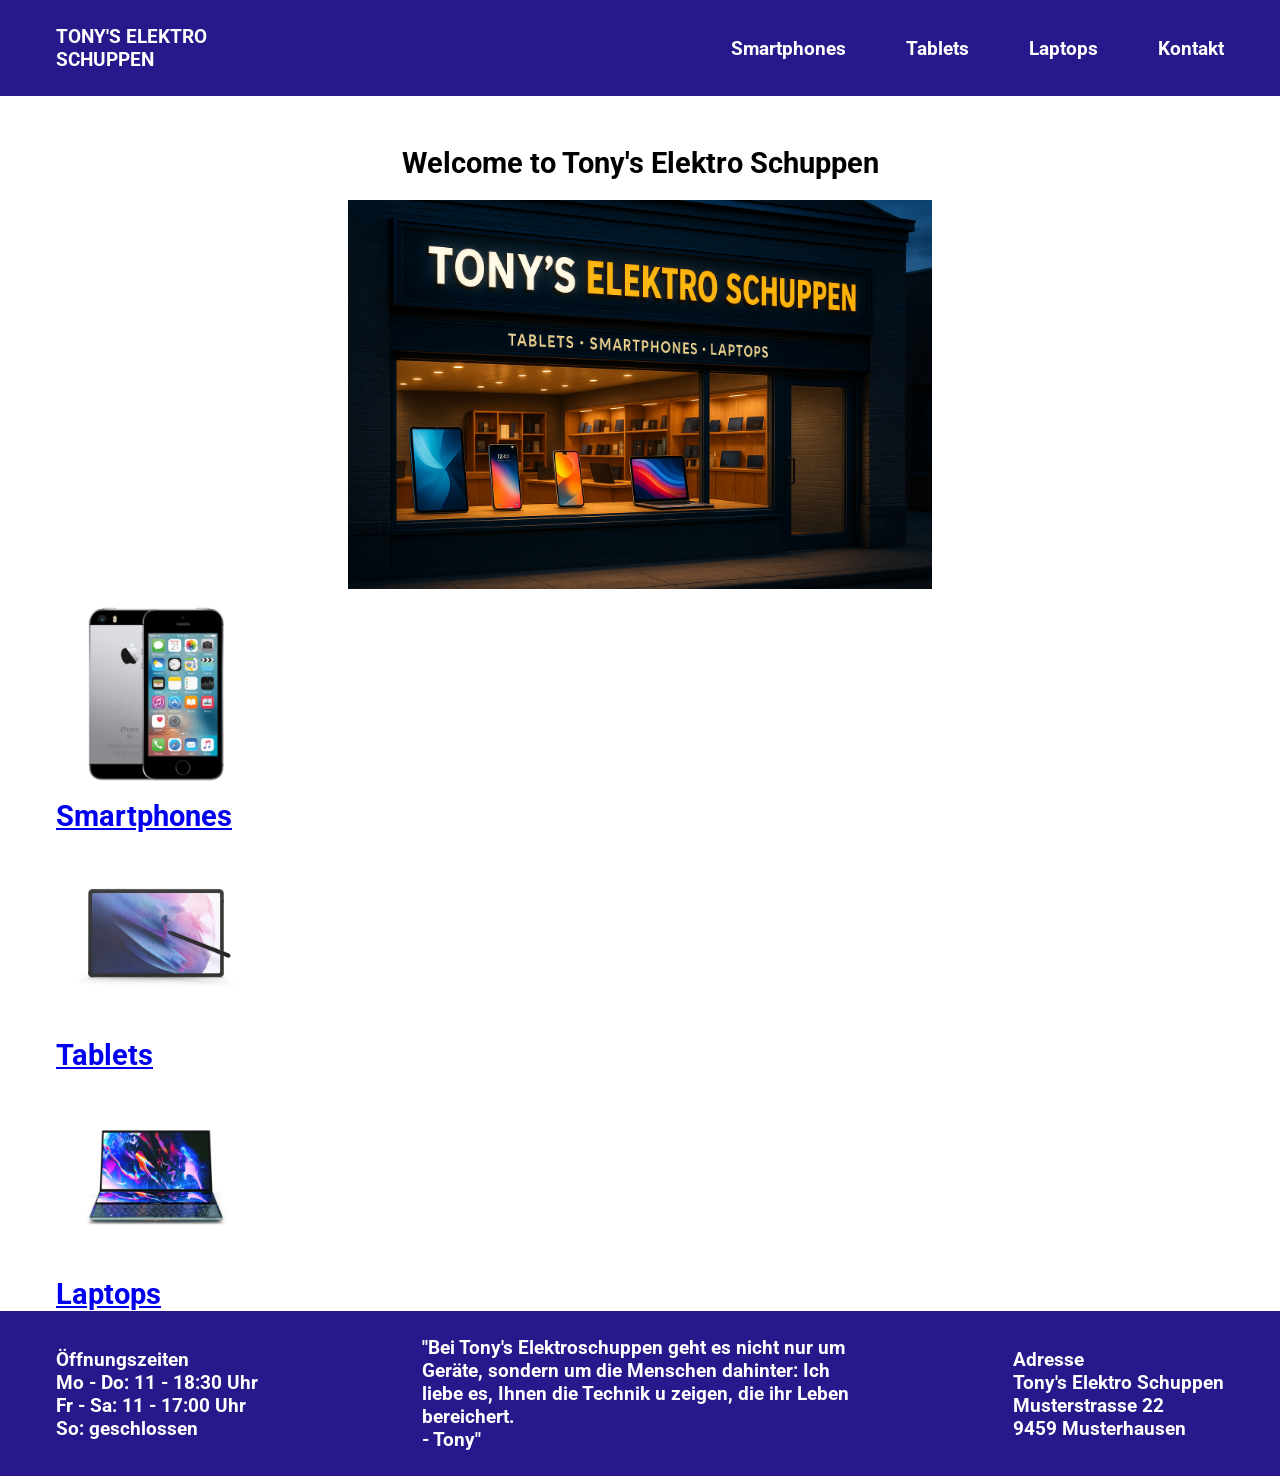
==== index.html @ 479a23b1 "Fehlerbehebung im HTML und im CSS" ====
<!doctype html>
<html lang="en">
  <head>
    <meta charset="UTF-8" />
    <meta name="viewport" content="width=device-width, initial-scale=1.0" />
    <title>Tonys Elektro Schuppen</title>
    <link rel="stylesheet" href="styles.css" />
    <link rel="preconnect" href="https://fonts.googleapis.com" />
    <link rel="preconnect" href="https://fonts.gstatic.com" crossorigin />
    <link
      href="https://fonts.googleapis.com/css2?family=Roboto:ital,wght@0,100..900;1,100..900&display=swap"
      rel="stylesheet"
    />
  </head>
  <body>
    <header>
      <nav class="container">
        <div class="header-index">
          <a href="index.html">
            <p>
              TONY'S ELEKTRO <br />
              SCHUPPEN
            </p>
          </a>

          <ul class="links">
            <li>
              <a href="html-Seiten/smartphones.html">Smartphones</a>
            </li>

            <li>
              <a href="html-Seiten/tablets.html">Tablets</a>
            </li>

            <li>
              <a href="html-Seiten/laptops.html">Laptops</a>
            </li>

            <li>
              <a href="html-Seiten/kontakt.html">Kontakt</a>
            </li>
          </ul>
        </div>
      </nav>
    </header>

    <main class="container">
      <article class="title-index">
        <h1>Welcome to Tony's Elektro Schuppen</h1>
        <img
          src="assets/tonys-pizza-schuppen.png"
          alt="Tony's Elektro Schuppen als Laden"
        />
      </article>
      <!-- Für CSS alle heights von den bildern entfernen da alle height usw. im CSS gesagt wird wie es aussehen soll -->
      <article>
        <a href="html-Seiten/smartphones.html"
          ><img src="assets/smartphone.webp" height="200" alt="Smartphones" />
          <h2>Smartphones</h2></a
        >
      </article>

      <article>
        <a href="html-Seiten/tablets.html"
          ><img src="assets/tablet2.webp" height="200" alt="Tablets" />
          <h2>Tablets</h2></a
        >
      </article>

      <article>
        <a href="html-Seiten/laptops.html"
          ><img src="assets/laptop2.webp" height="200" alt="Laptops" />
          <h2>Laptops</h2>
        </a>
      </article>
    </main>

    <footer>
      <div class="container">
        <article class="footer-index">
          <p>
            Öffnungszeiten <br />
            Mo - Do: 11 - 18:30 Uhr <br />
            Fr - Sa: 11 - 17:00 Uhr <br />
            So: geschlossen
          </p>
          <p>
            "Bei Tony's Elektroschuppen geht es nicht nur um <br />
            Geräte, sondern um die Menschen dahinter: Ich <br />
            liebe es, Ihnen die Technik u zeigen, die ihr Leben <br />
            bereichert. <br />
            - Tony"
          </p>

          <p>
            Adresse <br />
            Tony's Elektro Schuppen <br />
            Musterstrasse 22 <br />
            9459 Musterhausen
          </p>
        </article>
      </div>
    </footer>
  </body>
</html>
---- styles.css ----
*,
*::before,
*::after {
  box-sizing: border-box;
  padding: 0;
  margin: 0;
  max-width: 100%;
}

.container {
  max-width: 1200px;
  padding-left: 16px;
  padding-right: 16px;
  margin-left: auto;
  margin-right: auto;
}

body {
  font-family: "Roboto", sans-serif;
  font-size: larger;
  font-weight: bold;
}

header {
  background: rgb(39, 25, 139);
  color: white;
  padding-top: 25px;
  padding-bottom: 25px;
}

header a {
  color: white;
  text-decoration: none;
}

.header-index a:hover {
  text-decoration: underline;
}

.links {
  display: flex;
  justify-content: flex-end;
  gap: 60px;
  list-style: none;
  padding: 0;
  margin: 0;
  flex-wrap: wrap;
}

.header-index {
  display: flex;
  justify-content: space-between;
  align-items: center;
}

.title-index {
  text-align: center;
  padding-top: 50px;
}

.title-index img {
  padding-top: 20px;
  width: 50%;
  height: auto;
  display: inline-block;
}

footer {
  gap: 20px;
  background: rgb(39, 25, 139);
  color: white;
  padding-top: 25px;
  padding-bottom: 25px;
}

.footer-index {
  display: flex;
  justify-content: space-between;
  align-items: center;
}

/*Media sachen einfügen*/
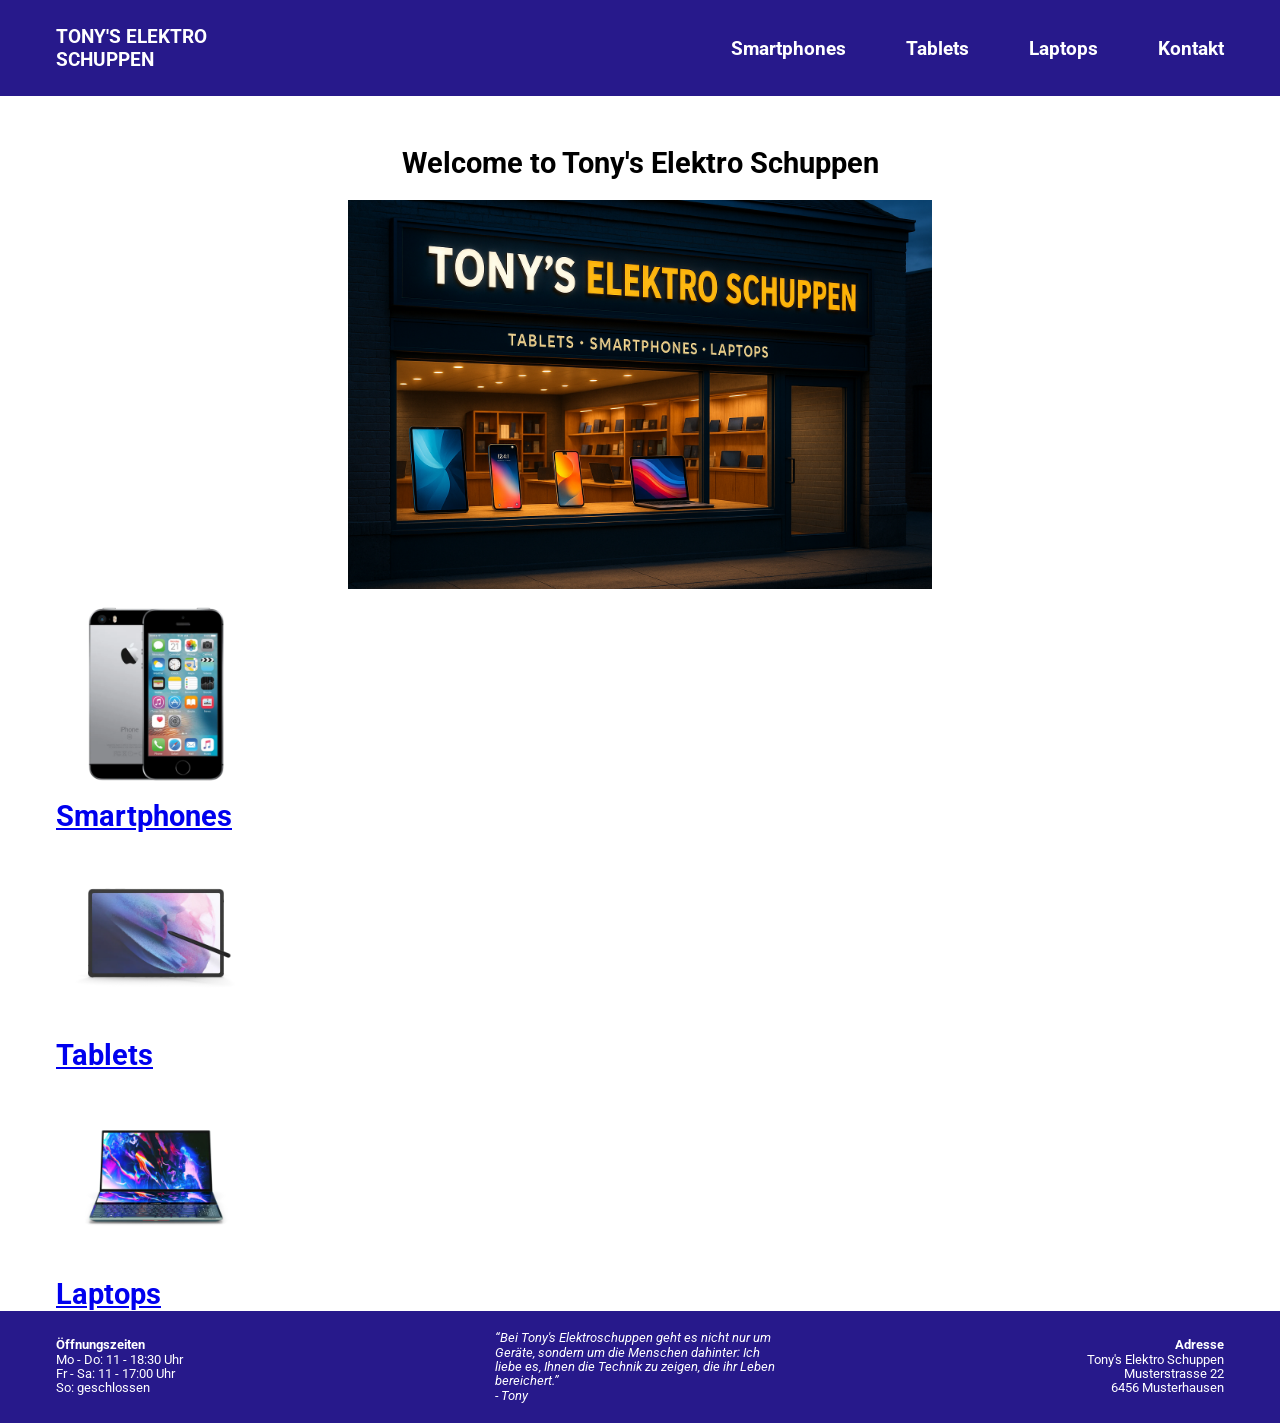
==== commit 15681bfe: "Responsiveness, und Mains von Laptops, Smartphones und Tablets" ====
--- a/index.html
+++ b/index.html
@@ -11,6 +11,7 @@
       href="https://fonts.googleapis.com/css2?family=Roboto:ital,wght@0,100..900;1,100..900&display=swap"
       rel="stylesheet"
     />
+    <meta name="viewport" content="width=device-width, initial-scale=1.0" />
   </head>
   <body>
     <header>
@@ -79,24 +80,25 @@
       <div class="container">
         <article class="footer-index">
           <p>
-            Öffnungszeiten <br />
+            <span class="oeffnung">Öffnungszeiten</span><br />
             Mo - Do: 11 - 18:30 Uhr <br />
             Fr - Sa: 11 - 17:00 Uhr <br />
             So: geschlossen
           </p>
-          <p>
-            "Bei Tony's Elektroschuppen geht es nicht nur um <br />
+
+          <p class="zitat">
+            “Bei Tony's Elektroschuppen geht es nicht nur um <br />
             Geräte, sondern um die Menschen dahinter: Ich <br />
-            liebe es, Ihnen die Technik u zeigen, die ihr Leben <br />
-            bereichert. <br />
-            - Tony"
+            liebe es, Ihnen die Technik zu zeigen, die ihr Leben <br />
+            bereichert.” <br />
+            - Tony
           </p>
 
-          <p>
-            Adresse <br />
+          <p class="address">
+            <span class="oeffnung">Adresse</span> <br />
             Tony's Elektro Schuppen <br />
             Musterstrasse 22 <br />
-            9459 Musterhausen
+            6456 Musterhausen
           </p>
         </article>
       </div>
--- a/styles.css
+++ b/styles.css
@@ -21,6 +21,98 @@
   font-weight: bold;
 }
 
+.titelsmart {
+  display: flex;
+  justify-content: center;
+  padding-bottom: 50px;
+  padding-top: 50px;
+  font-size: xx-large;
+
+  font-family: "Roboto", sans-serif;
+}
+
+.product-grid {
+  display: flex;
+  justify-content: space-between;
+  align-items: flex-start;
+  flex-wrap: wrap;
+  row-gap: 40px;
+  max-width: 1100px;
+  margin: 0 auto;
+  padding: 20px 0;
+  font-family: sans-serif;
+}
+
+.product-card {
+  width: 300px;
+}
+
+.image-box {
+  border: 1px solid #000;
+  padding: 20px;
+  display: flex;
+  justify-content: center;
+  align-items: center;
+  margin-bottom: 20px;
+  height: 250px;
+  box-sizing: border-box;
+}
+
+.phonepictures {
+  max-height: 120%;
+  max-width: 120%;
+  object-fit: contain;
+}
+
+.product-header {
+  display: flex;
+  justify-content: space-between;
+  align-items: center;
+  margin-bottom: 15px;
+}
+
+.product-header h2 {
+  margin: 0;
+  font-size: 1.25rem;
+  font-weight: bold;
+}
+
+.price-group {
+  display: flex;
+  align-items: center;
+  gap: 10px;
+}
+
+.price {
+  font-size: 1.1rem;
+  font-weight: bold;
+}
+
+.cart-icon {
+  height: 24px;
+  width: auto;
+}
+
+.product-card select {
+  width: 100%;
+  padding: 8px 10px;
+  border: 1px solid #000;
+  border-radius: 0;
+  background-color: #fff;
+  font-size: 0.85rem;
+  margin-bottom: 15px;
+  cursor: pointer;
+}
+
+/* Dünnerer Text unten */
+.description {
+  font-weight: 300;
+  font-size: 0.8rem;
+  line-height: 1.35;
+  margin: 0;
+  color: #000;
+}
+
 header {
   background: rgb(39, 25, 139);
   color: white;
@@ -65,18 +157,54 @@
   display: inline-block;
 }
 
+a.aktiv {
+  text-decoration: underline;
+}
+
+@media (max-width: 900px) {
+  .product-grid {
+    justify-content: space-around;
+    gap: 30px;
+  }
+}
+
+@media (max-width: 650px) {
+  .product-grid {
+    justify-content: center;
+  }
+
+  .product-card {
+    width: 100%;
+    max-width: 340px;
+  }
+}
+
 footer {
   gap: 20px;
   background: rgb(39, 25, 139);
   color: white;
-  padding-top: 25px;
-  padding-bottom: 25px;
+  padding-top: 20px;
+  padding-bottom: 20px;
+  line-height: 1.1;
 }
 
 .footer-index {
   display: flex;
   justify-content: space-between;
   align-items: center;
-}
-
-/*Media sachen einfügen*/
+  font-family: "Roboto", sans-serif;
+  font-size: 13px;
+  font-weight: lighter;
+}
+
+.oeffnung {
+  font-weight: bold;
+}
+
+.address {
+  text-align: right;
+}
+
+.zitat {
+  font-style: italic;
+}
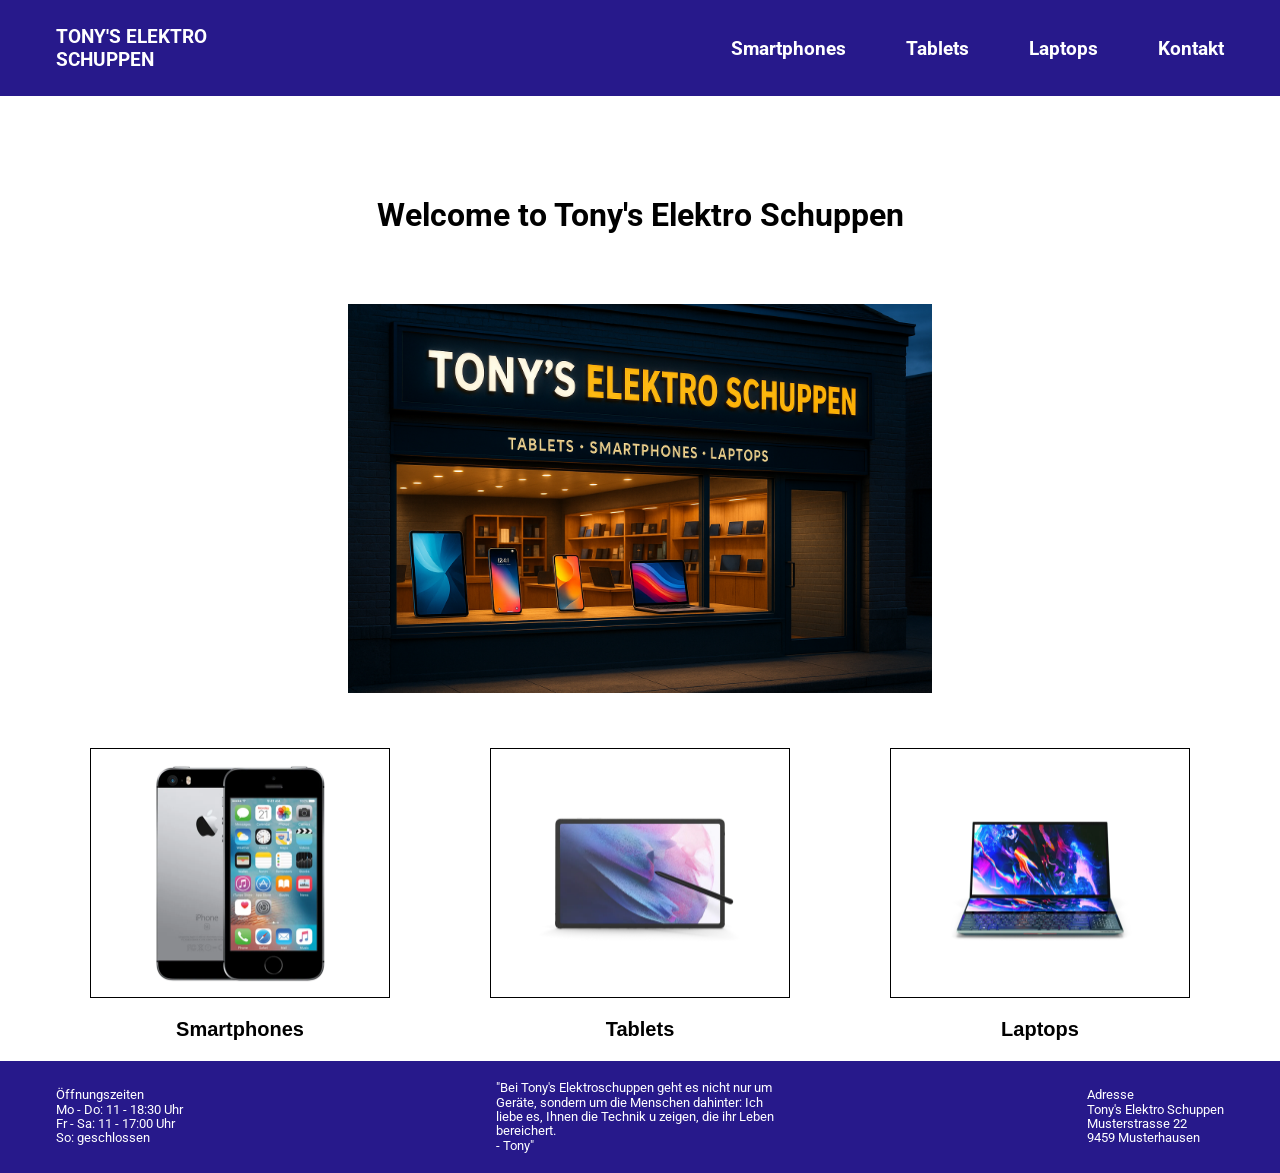
==== commit 758f008b: "sachen gemacht" ====
--- a/index.html
+++ b/index.html
@@ -11,7 +11,6 @@
       href="https://fonts.googleapis.com/css2?family=Roboto:ital,wght@0,100..900;1,100..900&display=swap"
       rel="stylesheet"
     />
-    <meta name="viewport" content="width=device-width, initial-scale=1.0" />
   </head>
   <body>
     <header>
@@ -47,58 +46,80 @@
 
     <main class="container">
       <article class="title-index">
-        <h1>Welcome to Tony's Elektro Schuppen</h1>
+        <h1 class="titelsmart">Welcome to Tony's Elektro Schuppen</h1>
         <img
           src="assets/tonys-pizza-schuppen.png"
           alt="Tony's Elektro Schuppen als Laden"
         />
       </article>
-      <!-- Für CSS alle heights von den bildern entfernen da alle height usw. im CSS gesagt wird wie es aussehen soll -->
-      <article>
-        <a href="html-Seiten/smartphones.html"
-          ><img src="assets/smartphone.webp" height="200" alt="Smartphones" />
-          <h2>Smartphones</h2></a
-        >
-      </article>
 
-      <article>
-        <a href="html-Seiten/tablets.html"
-          ><img src="assets/tablet2.webp" height="200" alt="Tablets" />
-          <h2>Tablets</h2></a
-        >
-      </article>
+      <div class="product-grid">
+        <!-- Smartphones -->
+        <article class="product-card">
+          <a href="html-Seiten/smartphones.html" class="category-link">
+            <div class="image-box">
+              <img
+                class="phonepictures"
+                src="assets/smartphone.webp"
+                alt="Smartphones"
+              />
+            </div>
+            <h2 class="category-title">Smartphones</h2>
+          </a>
+        </article>
 
-      <article>
-        <a href="html-Seiten/laptops.html"
-          ><img src="assets/laptop2.webp" height="200" alt="Laptops" />
-          <h2>Laptops</h2>
-        </a>
-      </article>
+        <!-- Tablets -->
+        <article class="product-card">
+          <a href="html-Seiten/tablets.html" class="category-link">
+            <div class="image-box">
+              <img
+                class="phonepictures"
+                src="assets/tablet2.webp"
+                alt="Tablets"
+              />
+            </div>
+            <h2 class="category-title">Tablets</h2>
+          </a>
+        </article>
+
+        <!-- Laptops -->
+        <article class="product-card">
+          <a href="html-Seiten/laptops.html" class="category-link">
+            <div class="image-box">
+              <img
+                class="phonepictures"
+                src="assets/laptop2.webp"
+                alt="Laptops"
+              />
+            </div>
+            <h2 class="category-title">Laptops</h2>
+          </a>
+        </article>
+      </div>
     </main>
 
     <footer>
       <div class="container">
         <article class="footer-index">
           <p>
-            <span class="oeffnung">Öffnungszeiten</span><br />
+            Öffnungszeiten <br />
             Mo - Do: 11 - 18:30 Uhr <br />
             Fr - Sa: 11 - 17:00 Uhr <br />
             So: geschlossen
           </p>
-
-          <p class="zitat">
-            “Bei Tony's Elektroschuppen geht es nicht nur um <br />
+          <p>
+            "Bei Tony's Elektroschuppen geht es nicht nur um <br />
             Geräte, sondern um die Menschen dahinter: Ich <br />
-            liebe es, Ihnen die Technik zu zeigen, die ihr Leben <br />
-            bereichert.” <br />
-            - Tony
+            liebe es, Ihnen die Technik u zeigen, die ihr Leben <br />
+            bereichert. <br />
+            - Tony"
           </p>
 
-          <p class="address">
-            <span class="oeffnung">Adresse</span> <br />
+          <p>
+            Adresse <br />
             Tony's Elektro Schuppen <br />
             Musterstrasse 22 <br />
-            6456 Musterhausen
+            9459 Musterhausen
           </p>
         </article>
       </div>
--- a/styles.css
+++ b/styles.css
@@ -208,3 +208,136 @@
 .zitat {
   font-style: italic;
 }
+
+.title-index {
+  text-align: center;
+  margin-bottom: 30px;
+}
+
+.title-index img {
+  max-width: 100%;
+  height: auto;
+}
+
+.category-link {
+  text-decoration: none;
+  color: inherit;
+  display: block;
+}
+
+.category-title {
+  text-align: center;
+  font-size: 1.25rem;
+  font-weight: bold;
+  margin-top: 10px;
+}
+
+.contact-section {
+  max-width: 600px;
+  margin: 0 auto;
+  padding: 20px 0;
+  font-family: sans-serif;
+}
+
+.contact-section h1 {
+  text-align: center;
+  font-size: 2rem;
+  font-weight: bold;
+  margin-bottom: 30px;
+}
+
+.form-group {
+  display: flex;
+  align-items: flex-start;
+  margin-bottom: 20px;
+}
+
+.form-group label {
+  width: 180px;
+  font-size: 0.95rem;
+  color: #000;
+  padding-top: 8px;
+}
+
+.form-group input[type="text"],
+.form-group input[type="email"],
+.form-group textarea {
+  flex: 1;
+  border: 1px solid #000;
+  border-radius: 0;
+  padding: 8px;
+  font-size: 1rem;
+  outline: none;
+  box-sizing: border-box;
+}
+
+.form-group textarea {
+  resize: vertical;
+}
+
+.radio-group {
+  align-items: center;
+}
+
+.radio-options {
+  display: flex;
+  gap: 30px;
+  align-items: center;
+}
+
+.radio-options label {
+  width: auto;
+  padding-top: 0;
+  display: flex;
+  align-items: center;
+  gap: 8px;
+  cursor: pointer;
+  font-size: 0.95rem;
+}
+
+.radio-options input[type="radio"] {
+  accent-color: #241d85;
+  width: 18px;
+  height: 18px;
+  cursor: pointer;
+}
+
+.button-container {
+  padding-left: 180px;
+  margin-top: 25px;
+}
+
+.button-container button {
+  background-color: #241d85;
+  color: #fff;
+  border: none;
+  padding: 10px 25px;
+  font-size: 0.95rem;
+  font-weight: bold;
+  cursor: pointer;
+}
+
+.button-container button:hover {
+  background-color: #1a1463;
+}
+
+@media (max-width: 650px) {
+  .form-group {
+    flex-direction: column;
+  }
+
+  .form-group label {
+    width: 100%;
+    margin-bottom: 8px;
+  }
+
+  .radio-options {
+    flex-direction: column;
+    align-items: flex-start;
+    gap: 10px;
+  }
+
+  .button-container {
+    padding-left: 0;
+  }
+}
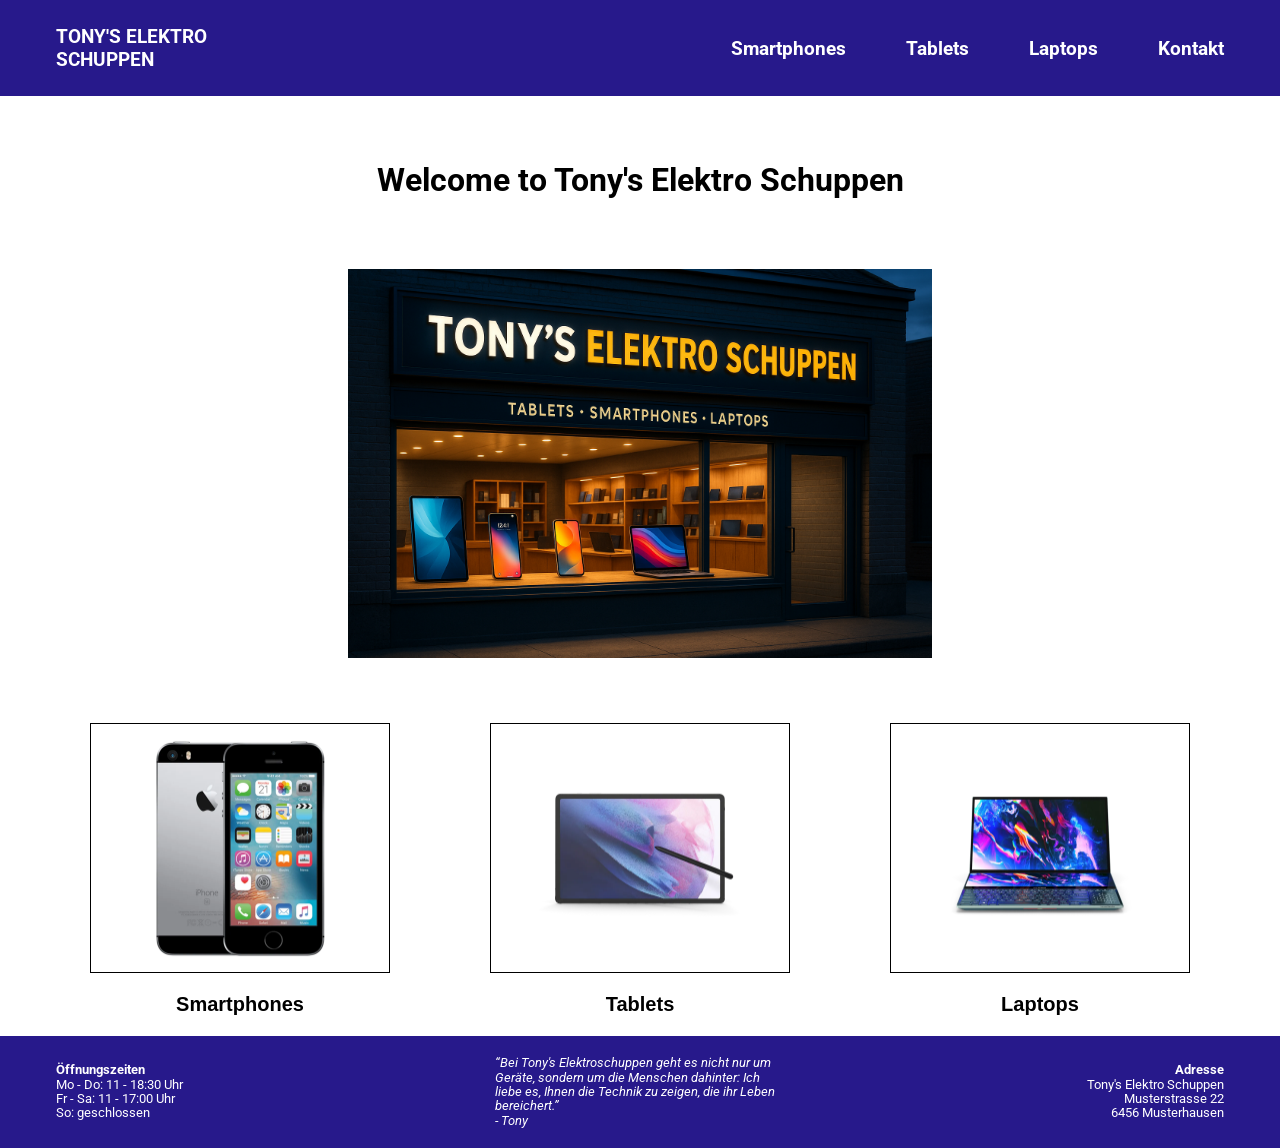
==== commit f36aa584: "Footer neu geschrieben im index.html und habe dann noch ein paar sachen gemacht im  CSS" ====
--- a/index.html
+++ b/index.html
@@ -102,24 +102,25 @@
       <div class="container">
         <article class="footer-index">
           <p>
-            Öffnungszeiten <br />
+            <span class="oeffnung">Öffnungszeiten</span><br />
             Mo - Do: 11 - 18:30 Uhr <br />
             Fr - Sa: 11 - 17:00 Uhr <br />
             So: geschlossen
           </p>
-          <p>
-            "Bei Tony's Elektroschuppen geht es nicht nur um <br />
+
+          <p class="zitat">
+            “Bei Tony's Elektroschuppen geht es nicht nur um <br />
             Geräte, sondern um die Menschen dahinter: Ich <br />
-            liebe es, Ihnen die Technik u zeigen, die ihr Leben <br />
-            bereichert. <br />
-            - Tony"
+            liebe es, Ihnen die Technik zu zeigen, die ihr Leben <br />
+            bereichert.” <br />
+            - Tony
           </p>
 
-          <p>
-            Adresse <br />
+          <p class="address">
+            <span class="oeffnung">Adresse</span> <br />
             Tony's Elektro Schuppen <br />
             Musterstrasse 22 <br />
-            9459 Musterhausen
+            6456 Musterhausen
           </p>
         </article>
       </div>
--- a/styles.css
+++ b/styles.css
@@ -147,7 +147,8 @@
 
 .title-index {
   text-align: center;
-  padding-top: 50px;
+  padding-top: 15px;
+  padding-bottom: 10px;
 }
 
 .title-index img {
@@ -292,7 +293,6 @@
   align-items: center;
   gap: 8px;
   cursor: pointer;
-  font-size: 0.95rem;
 }
 
 .radio-options input[type="radio"] {
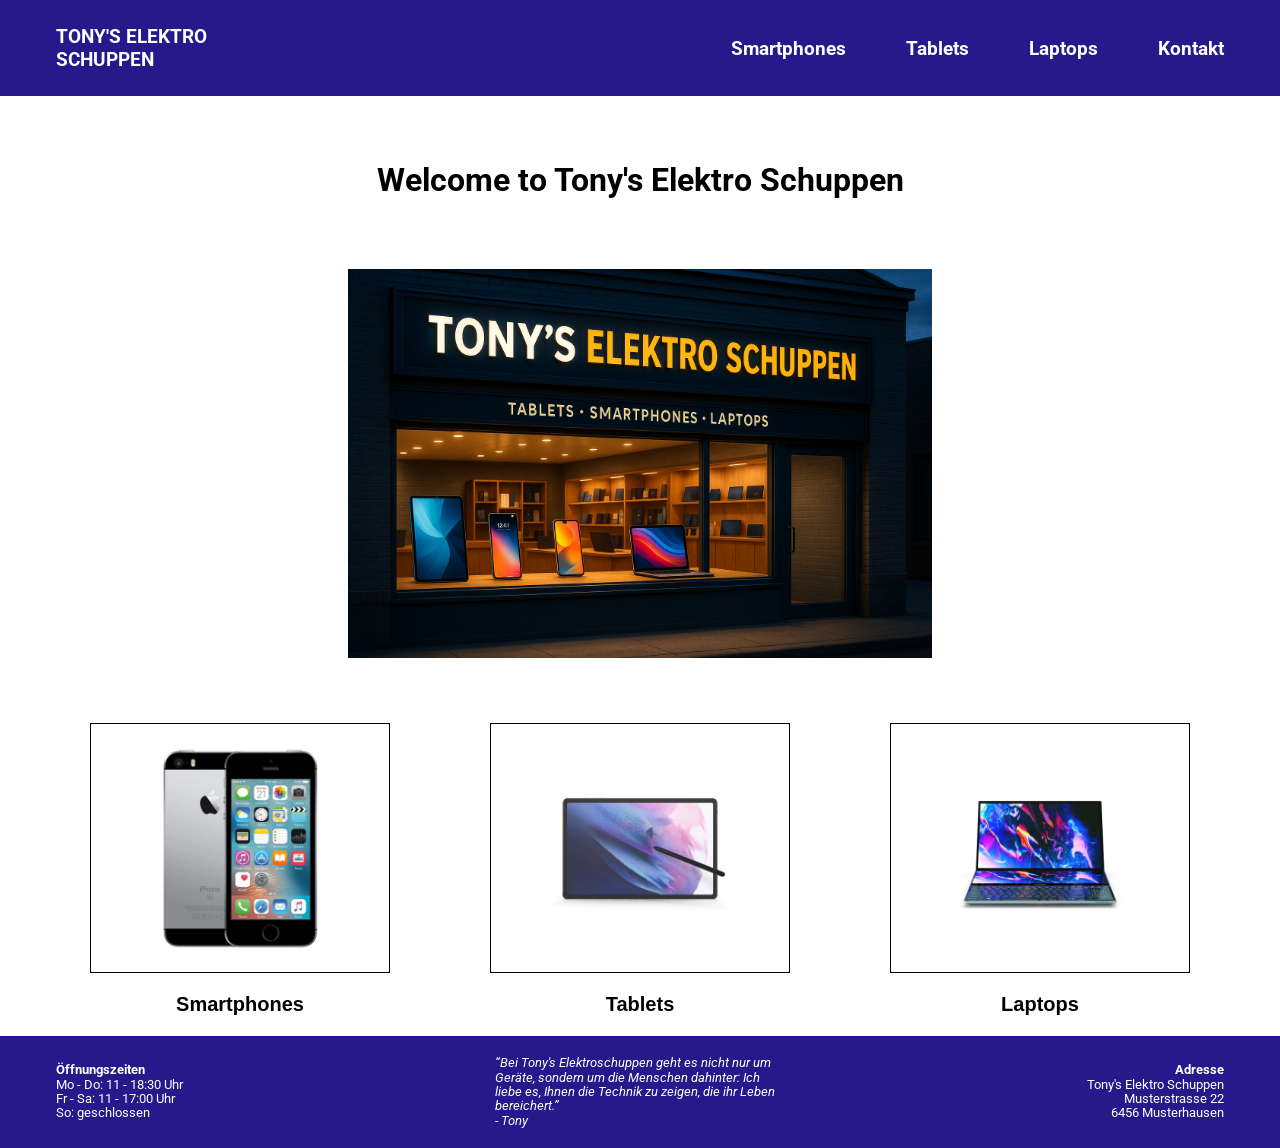
==== commit 5fb5064c: "Kontakt in ein separates .js file, API Daten verknüpft und alle Daten im HTML gelöscht" ====
--- a/index.html
+++ b/index.html
@@ -44,6 +44,7 @@
       </nav>
     </header>
 
+    <!-- Haupttitel und Bild -->
     <main class="container">
       <article class="title-index">
         <h1 class="titelsmart">Welcome to Tony's Elektro Schuppen</h1>
--- a/styles.css
+++ b/styles.css
@@ -1,3 +1,4 @@
+/*alle default stylings entfernen*/
 *,
 *::before,
 *::after {
@@ -6,7 +7,7 @@
   margin: 0;
   max-width: 100%;
 }
-
+/*generelle änderungen wie container oder body*/
 .container {
   max-width: 1200px;
   padding-left: 16px;
@@ -21,6 +22,7 @@
   font-weight: bold;
 }
 
+/*Name von titel smartphone*/
 .titelsmart {
   display: flex;
   justify-content: center;
@@ -31,6 +33,7 @@
   font-family: "Roboto", sans-serif;
 }
 
+/*alle Produkte in den jeweiligen Seiten*/
 .product-grid {
   display: flex;
   justify-content: space-between;
@@ -43,10 +46,12 @@
   font-family: sans-serif;
 }
 
+/*grösse von der Produkt Karte (Bild und text usw. von einem Produkt)*/
 .product-card {
   width: 300px;
 }
 
+/*Bilder spezifikationen*/
 .image-box {
   border: 1px solid #000;
   padding: 20px;
@@ -58,25 +63,28 @@
   box-sizing: border-box;
 }
 
+/*Produktbilder*/
 .phonepictures {
-  max-height: 120%;
-  max-width: 120%;
+  max-height: 110%;
+  max-width: 110%;
   object-fit: contain;
 }
 
+/*Produkttitel*/
 .product-header {
   display: flex;
   justify-content: space-between;
   align-items: center;
   margin-bottom: 15px;
 }
-
+/*Produkt untertitel (h2 titel)*/
 .product-header h2 {
   margin: 0;
   font-size: 1.25rem;
   font-weight: bold;
 }
 
+/*Preis*/
 .price-group {
   display: flex;
   align-items: center;
@@ -88,11 +96,13 @@
   font-weight: bold;
 }
 
+/*Einkaufskorb*/
 .cart-icon {
   height: 24px;
   width: auto;
 }
 
+/*sonstige details von einem Produkt*/
 .product-card select {
   width: 100%;
   padding: 8px 10px;
@@ -104,7 +114,7 @@
   cursor: pointer;
 }
 
-/* Dünnerer Text unten */
+/*Beschreibung des Produkts*/
 .description {
   font-weight: 300;
   font-size: 0.8rem;
@@ -113,6 +123,7 @@
   color: #000;
 }
 
+/*Änderungen am ganzen Header*/
 header {
   background: rgb(39, 25, 139);
   color: white;
@@ -120,6 +131,7 @@
   padding-bottom: 25px;
 }
 
+/*Die links im header*/
 header a {
   color: white;
   text-decoration: none;
@@ -139,12 +151,14 @@
   flex-wrap: wrap;
 }
 
+/*Hauptlink zur Startseite*/
 .header-index {
   display: flex;
   justify-content: space-between;
   align-items: center;
 }
 
+/*Titel im index.html file*/
 .title-index {
   text-align: center;
   padding-top: 15px;
@@ -162,6 +176,7 @@
   text-decoration: underline;
 }
 
+/*Media queries/resolution anpassung*/
 @media (max-width: 900px) {
   .product-grid {
     justify-content: space-around;
@@ -180,6 +195,7 @@
   }
 }
 
+/*Änderungen am ganzen footer*/
 footer {
   gap: 20px;
   background: rgb(39, 25, 139);
@@ -215,6 +231,7 @@
   margin-bottom: 30px;
 }
 
+/*Änderungen am titelbild*/
 .title-index img {
   max-width: 100%;
   height: auto;
@@ -232,7 +249,7 @@
   font-weight: bold;
   margin-top: 10px;
 }
-
+/*Nur im Kontakt.html file änderungen*/
 .contact-section {
   max-width: 600px;
   margin: 0 auto;
@@ -245,6 +262,8 @@
   font-size: 2rem;
   font-weight: bold;
   margin-bottom: 30px;
+  padding-top: 20px;
+  padding-bottom: 20px;
 }
 
 .form-group {
@@ -321,6 +340,7 @@
   background-color: #1a1463;
 }
 
+/*Änderungen von den media queries nur im kontakt.html file (brauchte sonstige änderungen)*/
 @media (max-width: 650px) {
   .form-group {
     flex-direction: column;
